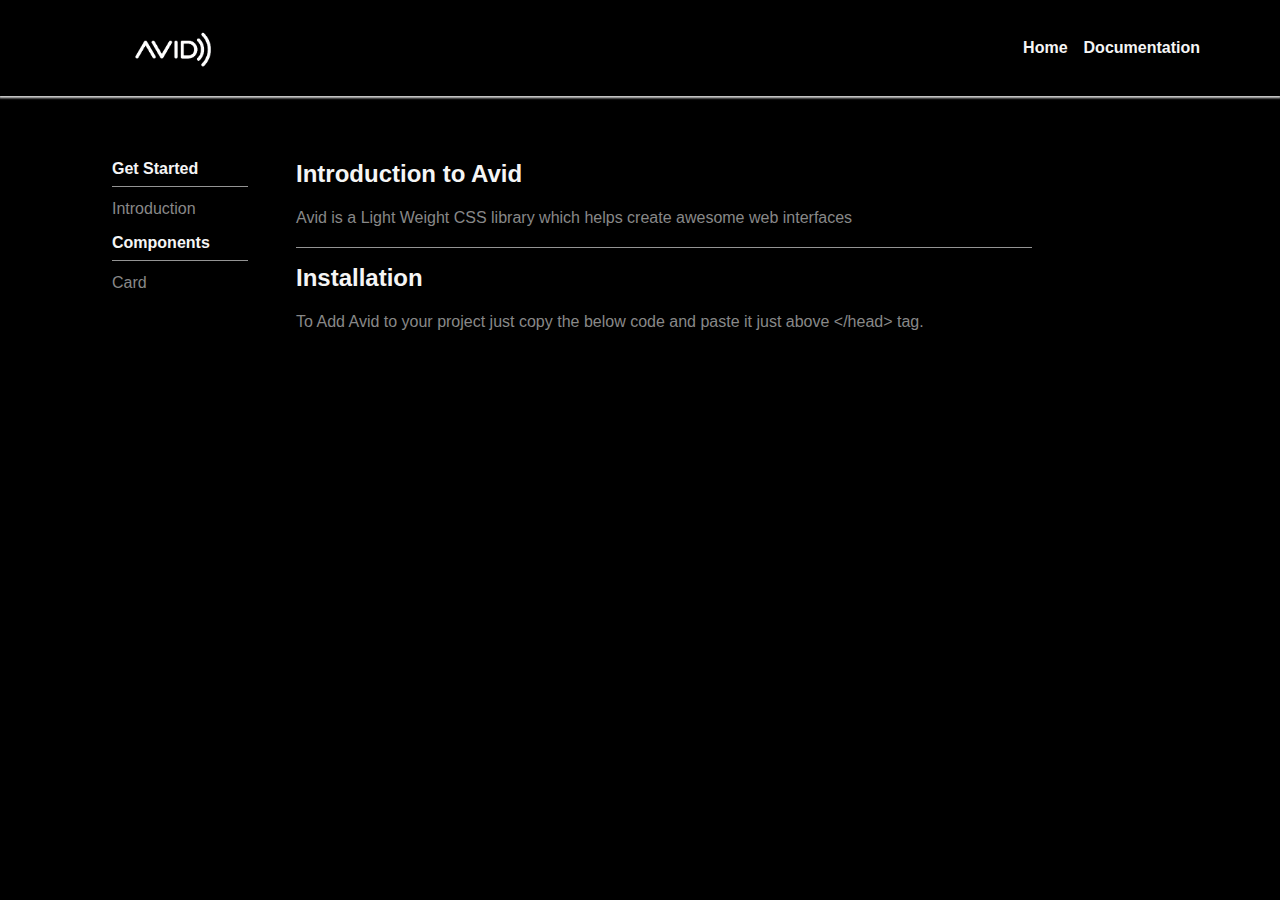
==== getting-started.html @ cb5b353e "Card+Button -Docs+feat" ====
<!DOCTYPE html>
<html lang="en">

<head>
  <meta charset="UTF-8" />
  <meta http-equiv="X-UA-Compatible" content="IE=edge" />
  <meta name="viewport" content="width=device-width, initial-scale=1.0" />
  <link rel="icon" href="./Assets/light.png">
  <link rel="stylesheet" href="./utilsCSS/getting-started.css" />
  <title>Getting Started | Avid</title>
</head>

<body>
  <header class="header">
    <div class="logo">
      <a href="/index.html">
        <img class="logo" src="./Assets/light.png" />
      </a>
    </div>

    <nav class="navbar">
      <ul>
        <a href="/index.html">
          <li class="highlight">Home</li>
        </a>
        <a href="./getting-started.html">
          <li class="highlight">Documentation</li>
        </a>
      </ul>
    </nav>
  </header>
  <section class="documentation">
    <aside class="sidebar">
      <div class="list-topic">
        <h4 class="highlight">Get Started</h4>
      </div>
      <ul>
        <li><a href="">Introduction</a></li>
        <!-- <li><a href="../Colors/colors.html">Colors</a></li>
          <li><a href="../Typography/typography.html">Typography</a></li> -->
      </ul>

      <div class="list-topic">
        <h4 class="highlight">Components</h4>
      </div>
      <ul>
        <!-- <li><a href="./Components/Avatar/avatar.html">Avatar</a></li>
          <li><a href="./Components/">Alert</a></li>
          <li><a href="./Components/">Badge</a></li>
          <li><a href="./Components/">Button</a></li> -->
        <li><a href="./Components/Cards/card.html">Card</a></li>
        <!-- <li><a href="./Components/>Image</a></li>
          <li><a href="./Components/">Input</a></li>
          <li><a href="./Components/>Navigation</a></li>
          <li><a href="./Components/">Snackbar</a></li> -->
      </ul>
    </aside>
    <main class="main-content">
      <div class="content-head">
        <h2 class="highlight"> Introduction to Avid</h2>
      </div>
      <div class="content">
        <p>
          Avid is a Light Weight CSS library which helps
          create awesome web interfaces
        </p>
      </div>

      <div class="divider"></div>

      <div class="content-head">
        <h2 class="highlight">Installation</h2>
      </div>
      <div class="content">
        <p>
          To Add Avid to your project just copy the below code and
          paste it just above &lt;/head&gt; tag.
        </p>

        <div class="code-example">


        </div>
      </div>


    </main>

  </section>
</body>

</html>


</html>
---- utilsCSS/getting-started.css ----
@import url(./Reset.css);

* {
  color: var(--font-on-black);
  font-family: var(--font-sans);
}

body {
  font-family: "roboto";
  background-color: black;
}

a {
  text-decoration: none;
  color: inherit;
}

a:hover {
  color: var(--primary-color);
  /* color: rgb(94, 94, 218); */
}

.flex-column {
  flex-flow: column;
}

/* navigation bar */

.header {
  display: flex;
  flex-flow: row wrap;
  justify-content: space-between;
  align-items: center;
  box-shadow: 0px 1px 2px 1px rgb(211, 211, 211);
  padding: 1.5rem 2rem;
  font-weight: bold;
}

.logo {
  height: 3rem;
  margin-left: 3rem;
}

.navbar > ul {
  display: flex;
  gap: 1rem;
  margin-right: 3rem;
}

.navbar li {
  list-style: none;
}

/* documentation */

.documentation {
  display: flex;
  /* outline: red solid 1px; */
  margin: 3rem 5rem;
  color: var(--font-color);
}

/* Sidebar */

.sidebar {
  padding-top: 1rem;
  padding-left: 2rem;
  justify-self: center;
  width: 15%;
  min-width: 8rem;
}

.sidebar .list-topic {
  margin-bottom: 0.8rem;
  padding-bottom: 0.5rem;
  border-bottom: 1px solid rgb(148, 148, 148);
}

.sidebar li {
  list-style: none;
  margin-bottom: 1rem;
}

/* Main content */

.main-content {
  padding: 1rem;
  padding-left: 2rem;
  margin-left: 1rem;
  width: 70%;
}

.main-content p {
  line-height: 1.7rem;
}

/* Content */

.content-head {
  margin-bottom: 1rem;
}

.content-warp {
  margin-top: 3rem;
  margin-bottom: 7rem;
}

.divider {
  margin-bottom: 1rem;
  padding-bottom: 1rem;
  border-bottom: 1px solid rgb(148, 148, 148);
}

.example {
  margin-top: 1.5rem;
  margin-bottom: 1.5rem;
  padding: 2rem;
  background: #f5f7f9;
  border-radius: 8px;
  box-shadow: 1px 3px 3px 15px rgb(219, 219, 219, 0.06);
  display: flex;
  justify-content: center;
  align-items: center;
  gap: 1rem;
  border: 1px solid rgb(226, 226, 226);
  overflow: hidden;
}
.code-example {
  /* margin-top: 1rem; */
  width: 100%;
  height: 100%;
}
iframe {
  width: 100%;
  margin-top: 3rem;
  margin-bottom: 1rem;
}

.footer {
  display: flex;
  justify-content: center;
  border: red solid;
}

.footer i {
  font-size: 30px;
  margin-right: 1rem;
}

@media screen and (max-width: 768px) {
  .main-content {
    width: 100%;
    padding: 0rem;
    padding-left: 0rem;
    margin-left: 0rem;
  }
  .logo {
    margin-left: 0rem;
  }
  .documentation {
    flex-direction: column;
    margin: 2rem 3rem;
  }
  .sidebar {
    max-height: 20vh;
    overflow-y: scroll;
    width: auto;
    padding-top: 0rem;
    padding-left: 0rem;
  }
}

/*Scrollbar design*/
::-webkit-scrollbar {
  width: 10px;
}

/* Track */
::-webkit-scrollbar-track {
  background: #f1f1f1;
}

/* Handle */
::-webkit-scrollbar-thumb {
  background: #888;
}

/* Handle on hover */
::-webkit-scrollbar-thumb:hover {
  background: #555;
}

.highlight {
  color: var(--hover-grey);
  text-decoration: none;
}
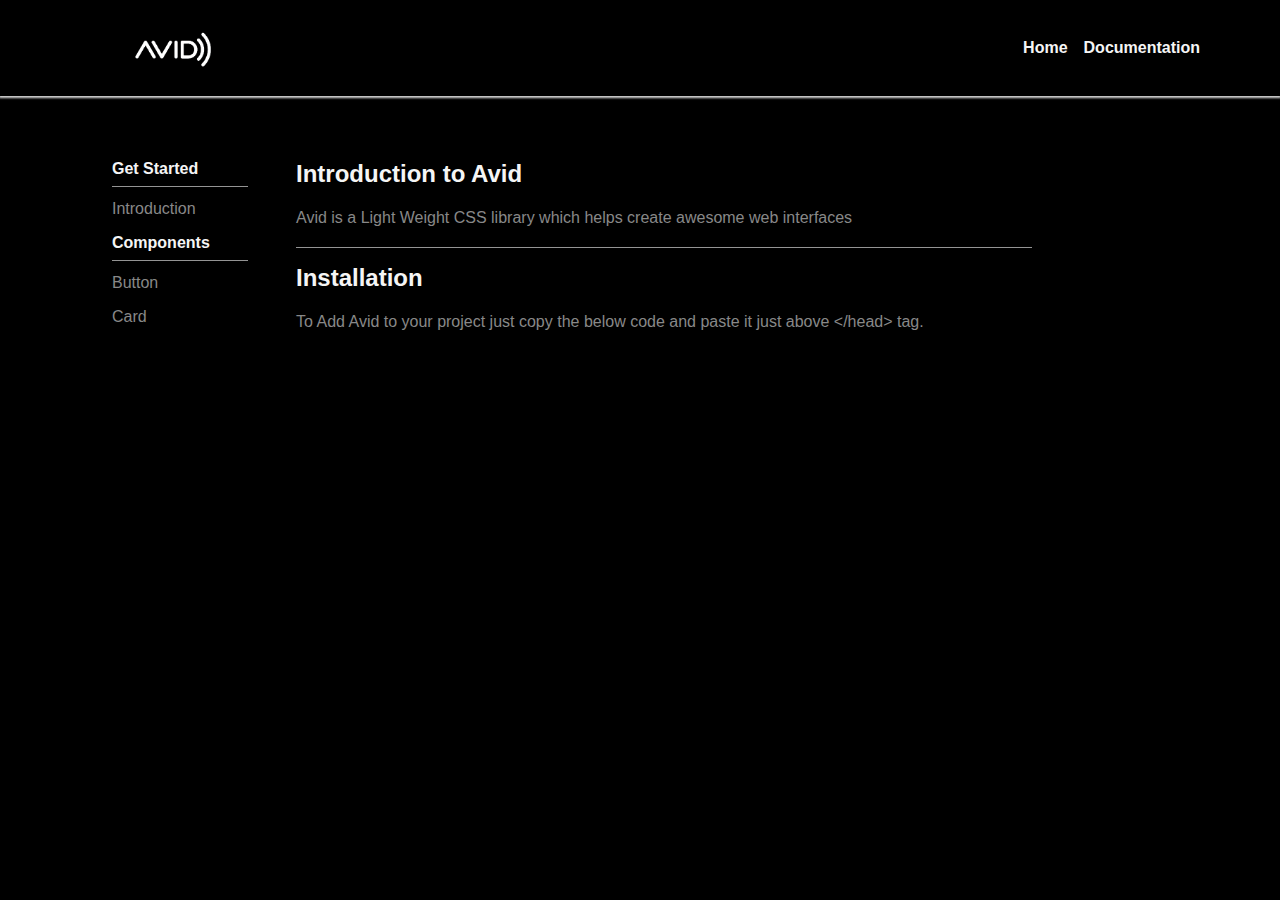
==== commit b0ec473a: "Routes --fix" ====
--- a/getting-started.html
+++ b/getting-started.html
@@ -46,8 +46,8 @@
       <ul>
         <!-- <li><a href="./Components/Avatar/avatar.html">Avatar</a></li>
           <li><a href="./Components/">Alert</a></li>
-          <li><a href="./Components/">Badge</a></li>
-          <li><a href="./Components/">Button</a></li> -->
+          <li><a href="./Components/">Badge</a></li> -->
+          <li><a href="./Components/Buttons/buttons.html">Button</a></li>
         <li><a href="./Components/Cards/card.html">Card</a></li>
         <!-- <li><a href="./Components/>Image</a></li>
           <li><a href="./Components/">Input</a></li>
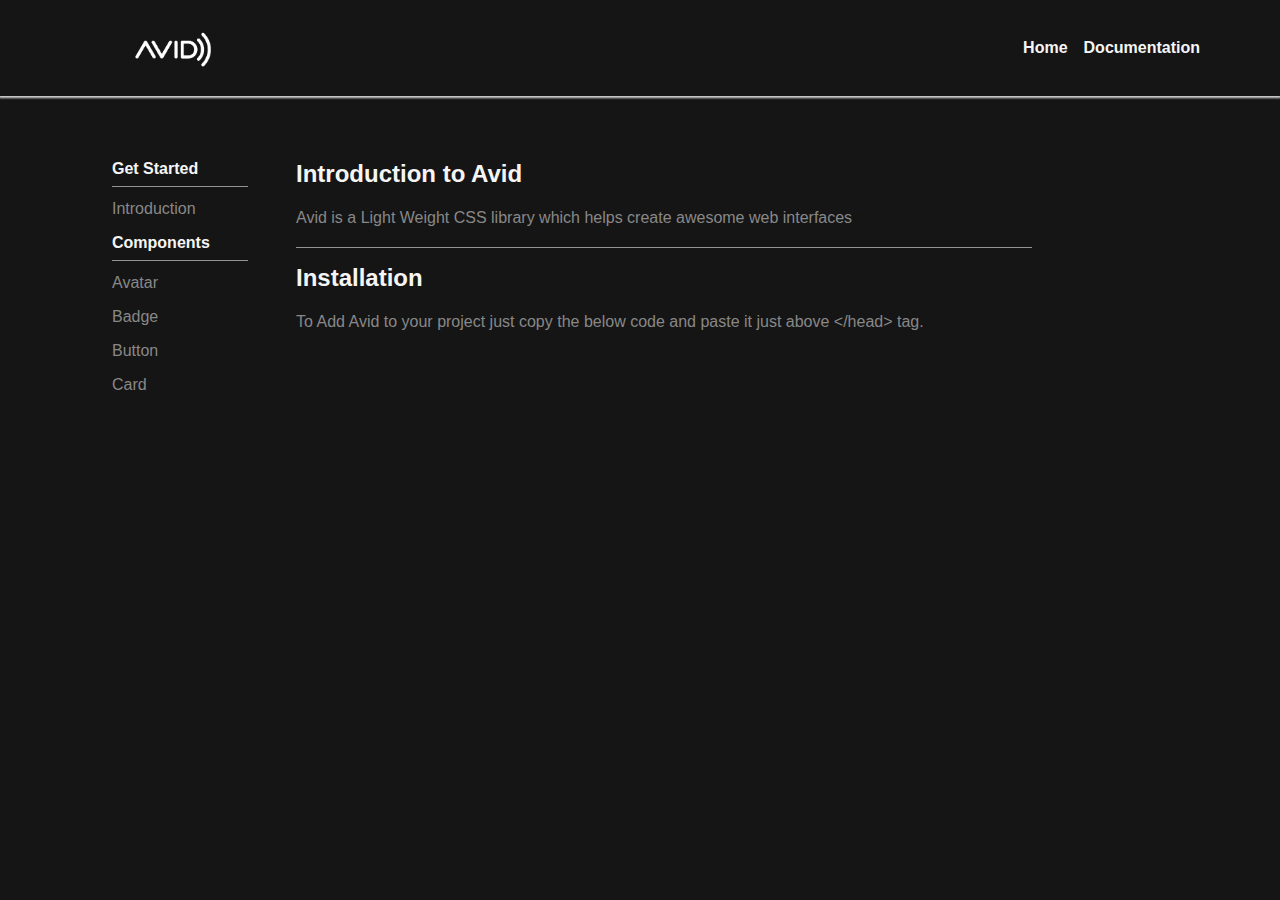
==== commit 69b3eb57: "Route --fixes" ====
--- a/getting-started.html
+++ b/getting-started.html
@@ -44,9 +44,9 @@
         <h4 class="highlight">Components</h4>
       </div>
       <ul>
-        <!-- <li><a href="./Components/Avatar/avatar.html">Avatar</a></li>
-          <li><a href="./Components/">Alert</a></li>
-          <li><a href="./Components/">Badge</a></li> -->
+        <li><a href="./Components/Avatar/avatar.html">Avatar</a></li>
+          <!-- <li><a href="./Components/">Alert</a></li> -->
+          <li><a href="./Components/Badge/badge.html">Badge</a></li>
           <li><a href="./Components/Buttons/buttons.html">Button</a></li>
         <li><a href="./Components/Cards/card.html">Card</a></li>
         <!-- <li><a href="./Components/>Image</a></li>
--- a/utilsCSS/getting-started.css
+++ b/utilsCSS/getting-started.css
@@ -7,7 +7,7 @@
 
 body {
   font-family: "roboto";
-  background-color: black;
+  background-color: #151515;
 }
 
 a {
@@ -117,13 +117,11 @@
   padding: 2rem;
   background: #f5f7f9;
   border-radius: 8px;
-  box-shadow: 1px 3px 3px 15px rgb(219, 219, 219, 0.06);
   display: flex;
   justify-content: center;
   align-items: center;
-  gap: 1rem;
-  border: 1px solid rgb(226, 226, 226);
-  overflow: hidden;
+  gap: 1rem; 
+  overflow-x: scroll;
 }
 .code-example {
   /* margin-top: 1rem; */
@@ -168,6 +166,15 @@
     padding-top: 0rem;
     padding-left: 0rem;
   }
+  .example{
+    justify-content: center;
+  }
+}
+
+@media screen and (max-width: 400px) {
+  .example{
+    justify-content: flex-start;
+  }
 }
 
 /*Scrollbar design*/
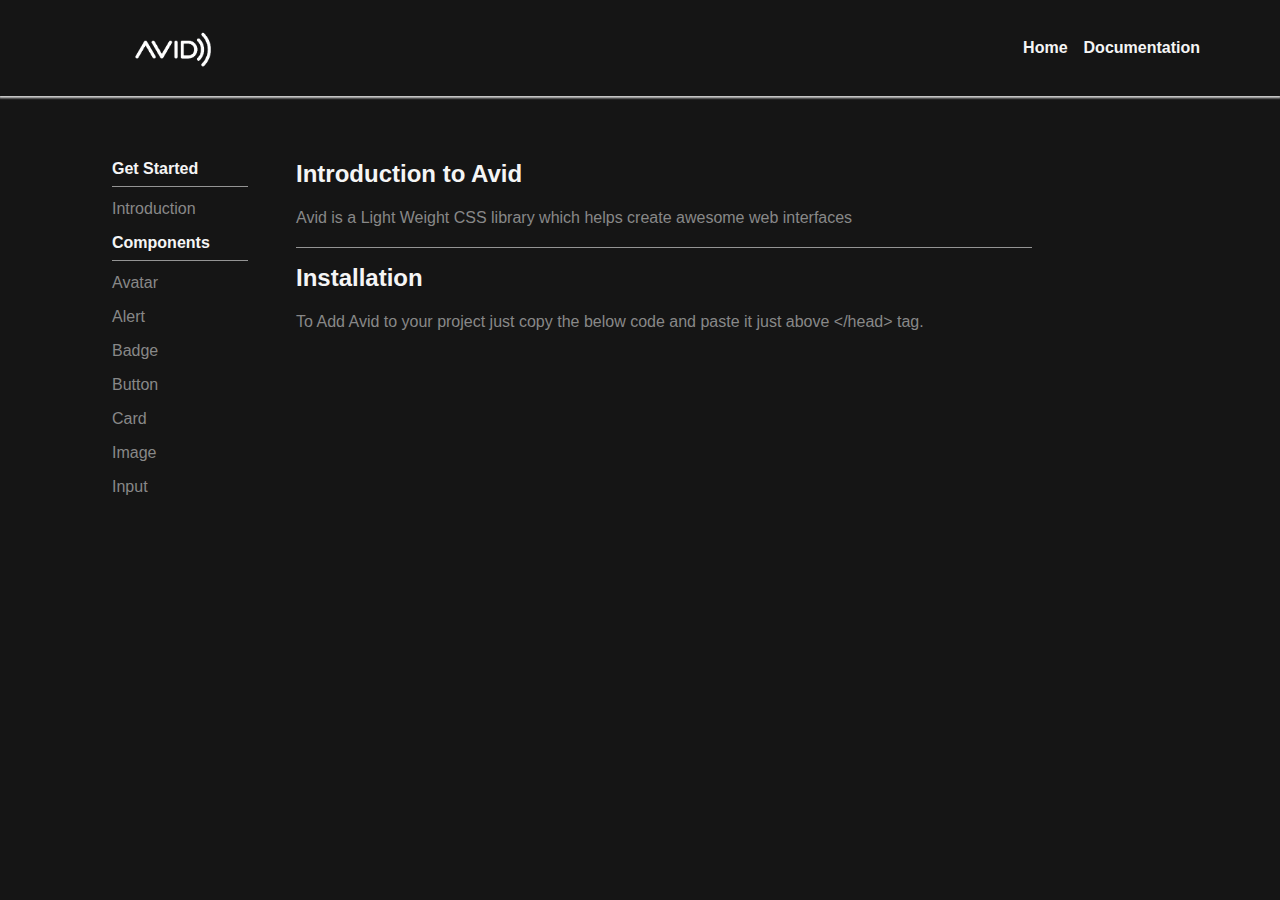
==== commit c18af6c0: "routes --fix" ====
--- a/getting-started.html
+++ b/getting-started.html
@@ -45,13 +45,13 @@
       </div>
       <ul>
         <li><a href="./Components/Avatar/avatar.html">Avatar</a></li>
-          <!-- <li><a href="./Components/">Alert</a></li> -->
+          <li><a href="./Components/Alert/alert.html">Alert</a></li>
           <li><a href="./Components/Badge/badge.html">Badge</a></li>
           <li><a href="./Components/Buttons/buttons.html">Button</a></li>
         <li><a href="./Components/Cards/card.html">Card</a></li>
-        <!-- <li><a href="./Components/>Image</a></li>
-          <li><a href="./Components/">Input</a></li>
-          <li><a href="./Components/>Navigation</a></li>
+        <li><a href="./Components/Image/image.html">Image</a></li>
+          <li><a href="./Components/Input/input.html">Input</a></li>
+          <!-- <li><a href="./Components/>Navigation</a></li>
           <li><a href="./Components/">Snackbar</a></li> -->
       </ul>
     </aside>
--- a/utilsCSS/getting-started.css
+++ b/utilsCSS/getting-started.css
@@ -171,7 +171,7 @@
   }
 }
 
-@media screen and (max-width: 400px) {
+@media screen and (max-width: 500px) {
   .example{
     justify-content: flex-start;
   }
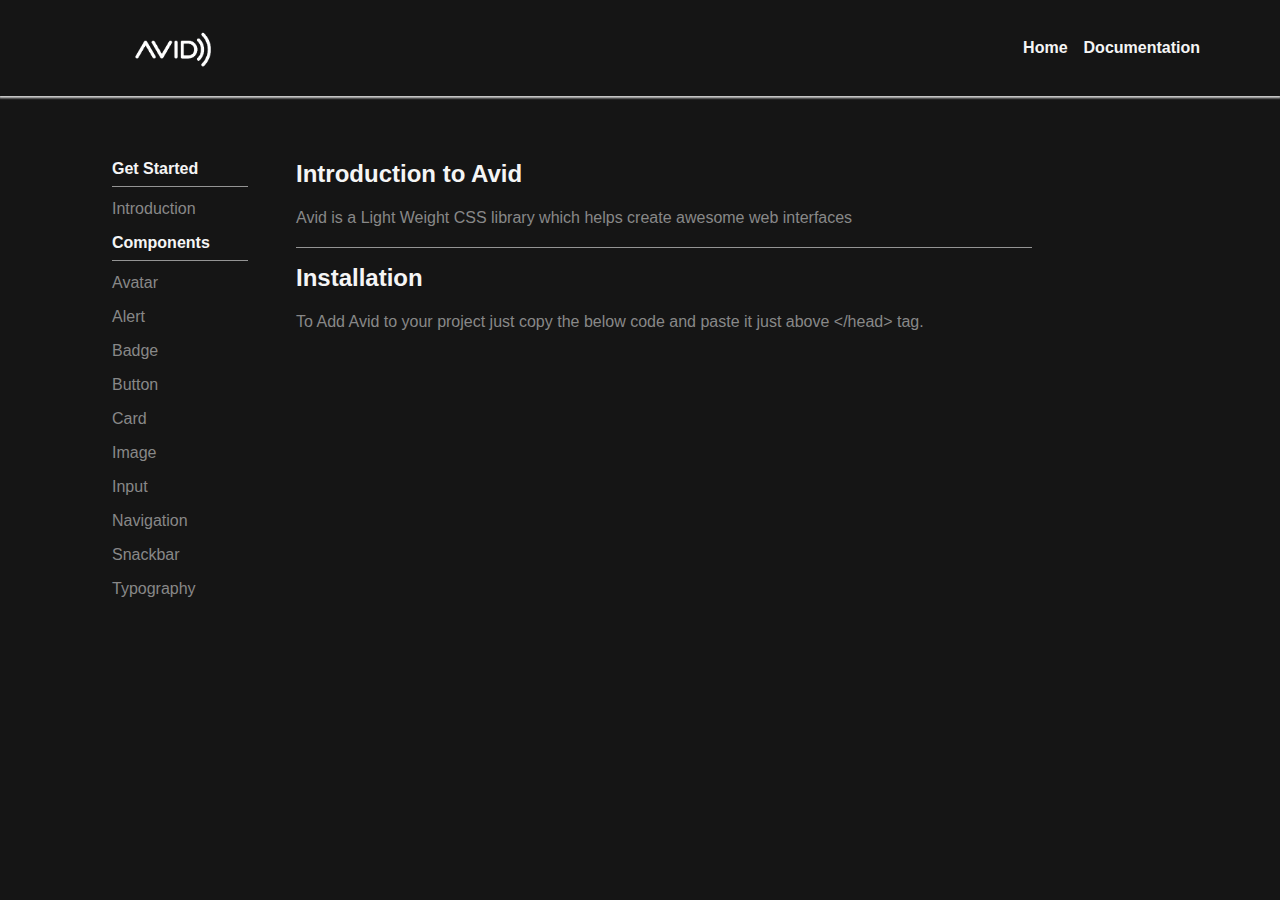
==== commit 9f66da6f: "path --fixes" ====
--- a/getting-started.html
+++ b/getting-started.html
@@ -36,8 +36,6 @@
       </div>
       <ul>
         <li><a href="">Introduction</a></li>
-        <!-- <li><a href="../Colors/colors.html">Colors</a></li>
-          <li><a href="../Typography/typography.html">Typography</a></li> -->
       </ul>
 
       <div class="list-topic">
@@ -45,14 +43,15 @@
       </div>
       <ul>
         <li><a href="./Components/Avatar/avatar.html">Avatar</a></li>
-          <li><a href="./Components/Alert/alert.html">Alert</a></li>
-          <li><a href="./Components/Badge/badge.html">Badge</a></li>
-          <li><a href="./Components/Buttons/buttons.html">Button</a></li>
+        <li><a href="./Components/Alert/alert.html">Alert</a></li>
+        <li><a href="./Components/Badge/badge.html">Badge</a></li>
+        <li><a href="./Components/Buttons/buttons.html">Button</a></li>
         <li><a href="./Components/Cards/card.html">Card</a></li>
         <li><a href="./Components/Image/image.html">Image</a></li>
-          <li><a href="./Components/Input/input.html">Input</a></li>
-          <!-- <li><a href="./Components/>Navigation</a></li>
-          <li><a href="./Components/">Snackbar</a></li> -->
+        <li><a href="./Components/Input/input.html">Input</a></li>
+        <li><a href="./Components/Navigation/navigation.html">Navigation</a></li>
+        <li><a href="./Components/SnackBar/snackbar.html">Snackbar</a></li>
+        <li><a href="./Components/Typography/typography.html">Typography</a></li>
       </ul>
     </aside>
     <main class="main-content">
@@ -90,6 +89,3 @@
 </body>
 
 </html>
-
-
-</html>
